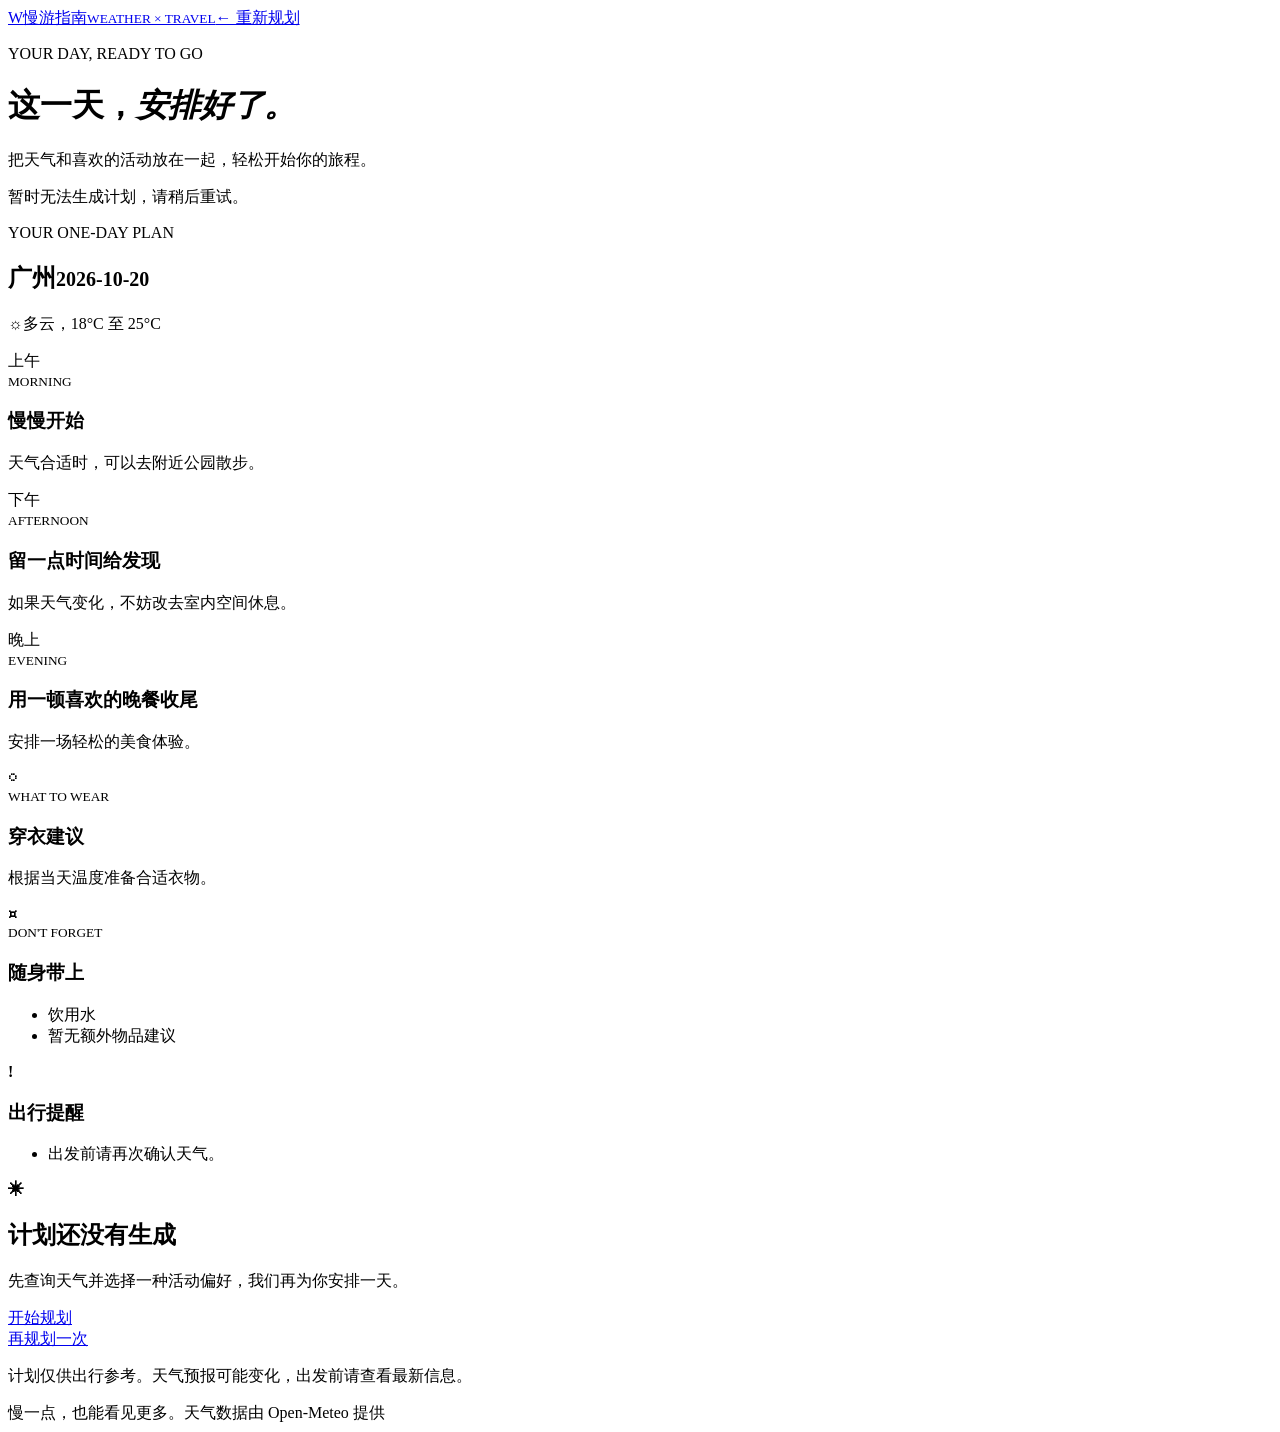
==== backend/src/main/resources/templates/plan.html @ c07992df "feat: add Thymeleaf frontend pages" ====
<!doctype html>
<html lang="zh-CN" xmlns:th="http://www.thymeleaf.org">
<head><meta charset="UTF-8"><meta name="viewport" content="width=device-width, initial-scale=1"><title>你的出行计划 · 慢游指南</title><link rel="stylesheet" th:href="@{/css/app.css}" href="/css/app.css"></head>
<body>
<header class="site-header"><a class="brand" th:href="@{/}" href="/"><span class="brand-mark">W</span><span>慢游指南<small>WEATHER × TRAVEL</small></span></a><a class="back-link" th:href="@{/}" href="/">← 重新规划</a></header>
<main class="page-main plan-main"><div class="page-intro"><p class="eyebrow">YOUR DAY, READY TO GO</p><h1>这一天，<em>安排好了。</em></h1><p>把天气和喜欢的活动放在一起，轻松开始你的旅程。</p></div>
  <div class="notice" role="alert" th:if="${errorMessage != null" th:text="${errorMessage">暂时无法生成计划，请稍后重试。</div>
  <article class="plan-card" th:if="${plan != null"><div class="plan-heading"><div><p class="eyebrow">YOUR ONE-DAY PLAN</p><h2><span th:text="${plan.city">广州</span><small th:text="${plan.date">2026-10-20</small></h2></div><p class="weather-badge"><b>☼</b><span th:text="${plan.weatherSummary">多云，18°C 至 25°C</span></p></div>
    <div class="timeline"><section><div class="time-label"><i></i>上午</div><div><small>MORNING</small><h3>慢慢开始</h3><p th:text="${plan.morningActivity">天气合适时，可以去附近公园散步。</p></div></section><section><div class="time-label"><i></i>下午</div><div><small>AFTERNOON</small><h3>留一点时间给发现</h3><p th:text="${plan.afternoonActivity">如果天气变化，不妨改去室内空间休息。</p></div></section><section><div class="time-label"><i></i>晚上</div><div><small>EVENING</small><h3>用一顿喜欢的晚餐收尾</h3><p th:text="${plan.eveningActivity">安排一场轻松的美食体验。</p></div></section></div>
    <div class="advice-grid"><section><b class="advice-icon">◌</b><div><small>WHAT TO WEAR</small><h3>穿衣建议</h3><p th:text="${plan.clothingAdvice">根据当天温度准备合适衣物。</p></div></section><section><b class="advice-icon warm">⌑</b><div><small>DON'T FORGET</small><h3>随身带上</h3><ul><li th:each="item : ${plan.itemsToPack" th:text="${item">饮用水</li><li th:if="${#lists.isEmpty(plan.itemsToPack)" class="muted">暂无额外物品建议</li></ul></div></section></div>
    <section class="warnings" th:if="${!#lists.isEmpty(plan.warnings)"><b>!</b><div><h3>出行提醒</h3><ul><li th:each="warning : ${plan.warnings" th:text="${warning">出发前请再次确认天气。</li></ul></div></section>
  </article>
  <section class="empty-card" th:if="${plan == null && errorMessage == null"><b>✳</b><h2>计划还没有生成</h2><p>先查询天气并选择一种活动偏好，我们再为你安排一天。</p><a class="button primary" th:href="@{/}" href="/">开始规划</a></section>
  <div class="page-actions"><a class="button secondary" th:href="@{/}" href="/">再规划一次</a></div><p class="disclaimer">计划仅供出行参考。天气预报可能变化，出发前请查看最新信息。</p>
</main><footer><span>慢一点，也能看见更多。</span><span>天气数据由 Open-Meteo 提供</span></footer>
</body></html>
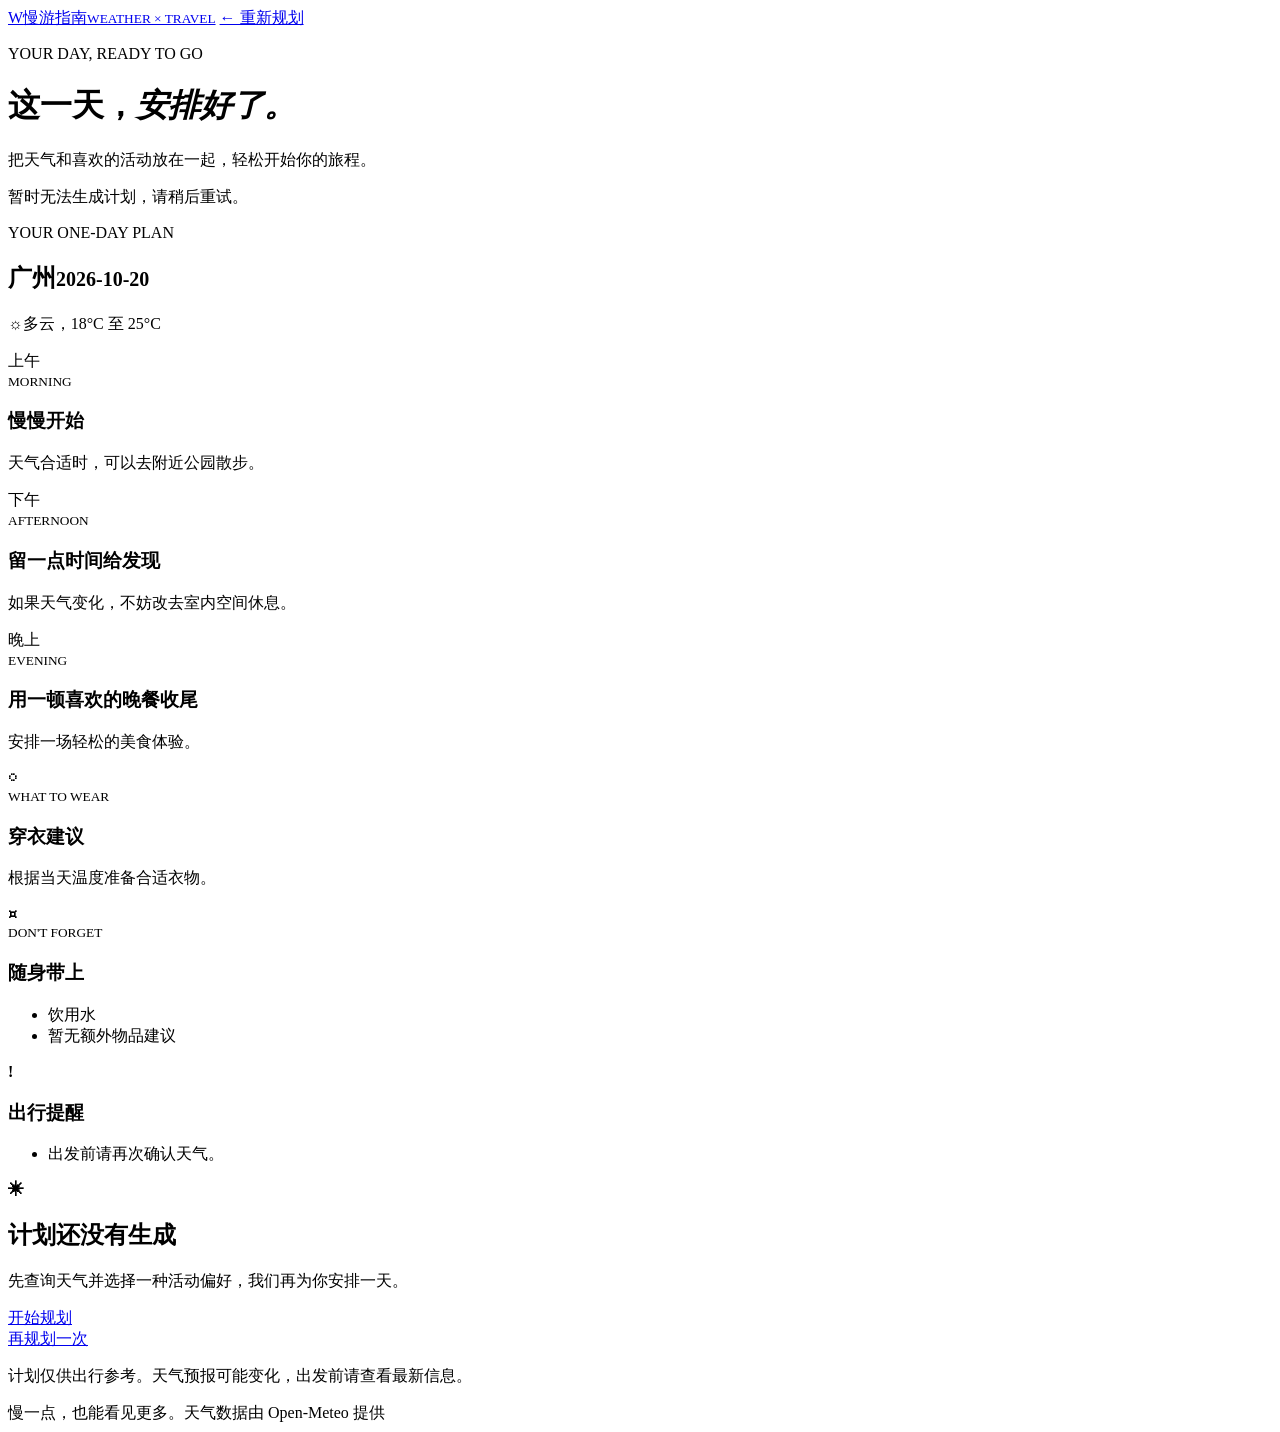
==== commit aee9f1d4: "feat: connect Thymeleaf trip planning flow" ====
--- a/backend/src/main/resources/templates/plan.html
+++ b/backend/src/main/resources/templates/plan.html
@@ -1,16 +1,54 @@
 <!doctype html>
 <html lang="zh-CN" xmlns:th="http://www.thymeleaf.org">
-<head><meta charset="UTF-8"><meta name="viewport" content="width=device-width, initial-scale=1"><title>你的出行计划 · 慢游指南</title><link rel="stylesheet" th:href="@{/css/app.css}" href="/css/app.css"></head>
+<head>
+  <meta charset="UTF-8">
+  <meta name="viewport" content="width=device-width, initial-scale=1">
+  <title>你的出行计划 · 慢游指南</title>
+  <link rel="stylesheet" th:href="@{/css/app.css}" href="/css/app.css">
+</head>
 <body>
-<header class="site-header"><a class="brand" th:href="@{/}" href="/"><span class="brand-mark">W</span><span>慢游指南<small>WEATHER × TRAVEL</small></span></a><a class="back-link" th:href="@{/}" href="/">← 重新规划</a></header>
-<main class="page-main plan-main"><div class="page-intro"><p class="eyebrow">YOUR DAY, READY TO GO</p><h1>这一天，<em>安排好了。</em></h1><p>把天气和喜欢的活动放在一起，轻松开始你的旅程。</p></div>
-  <div class="notice" role="alert" th:if="${errorMessage != null" th:text="${errorMessage">暂时无法生成计划，请稍后重试。</div>
-  <article class="plan-card" th:if="${plan != null"><div class="plan-heading"><div><p class="eyebrow">YOUR ONE-DAY PLAN</p><h2><span th:text="${plan.city">广州</span><small th:text="${plan.date">2026-10-20</small></h2></div><p class="weather-badge"><b>☼</b><span th:text="${plan.weatherSummary">多云，18°C 至 25°C</span></p></div>
-    <div class="timeline"><section><div class="time-label"><i></i>上午</div><div><small>MORNING</small><h3>慢慢开始</h3><p th:text="${plan.morningActivity">天气合适时，可以去附近公园散步。</p></div></section><section><div class="time-label"><i></i>下午</div><div><small>AFTERNOON</small><h3>留一点时间给发现</h3><p th:text="${plan.afternoonActivity">如果天气变化，不妨改去室内空间休息。</p></div></section><section><div class="time-label"><i></i>晚上</div><div><small>EVENING</small><h3>用一顿喜欢的晚餐收尾</h3><p th:text="${plan.eveningActivity">安排一场轻松的美食体验。</p></div></section></div>
-    <div class="advice-grid"><section><b class="advice-icon">◌</b><div><small>WHAT TO WEAR</small><h3>穿衣建议</h3><p th:text="${plan.clothingAdvice">根据当天温度准备合适衣物。</p></div></section><section><b class="advice-icon warm">⌑</b><div><small>DON'T FORGET</small><h3>随身带上</h3><ul><li th:each="item : ${plan.itemsToPack" th:text="${item">饮用水</li><li th:if="${#lists.isEmpty(plan.itemsToPack)" class="muted">暂无额外物品建议</li></ul></div></section></div>
-    <section class="warnings" th:if="${!#lists.isEmpty(plan.warnings)"><b>!</b><div><h3>出行提醒</h3><ul><li th:each="warning : ${plan.warnings" th:text="${warning">出发前请再次确认天气。</li></ul></div></section>
-  </article>
-  <section class="empty-card" th:if="${plan == null && errorMessage == null"><b>✳</b><h2>计划还没有生成</h2><p>先查询天气并选择一种活动偏好，我们再为你安排一天。</p><a class="button primary" th:href="@{/}" href="/">开始规划</a></section>
-  <div class="page-actions"><a class="button secondary" th:href="@{/}" href="/">再规划一次</a></div><p class="disclaimer">计划仅供出行参考。天气预报可能变化，出发前请查看最新信息。</p>
-</main><footer><span>慢一点，也能看见更多。</span><span>天气数据由 Open-Meteo 提供</span></footer>
-</body></html>
+  <header class="site-header">
+    <a class="brand" th:href="@{/}" href="/"><span class="brand-mark" aria-hidden="true">W</span><span>慢游指南<small>WEATHER × TRAVEL</small></span></a>
+    <a class="back-link" th:href="@{/}" href="/">← 重新规划</a>
+  </header>
+  <main class="page-main plan-main">
+    <div class="page-intro">
+      <p class="eyebrow">YOUR DAY, READY TO GO</p>
+      <h1>这一天，<em>安排好了。</em></h1>
+      <p>把天气和喜欢的活动放在一起，轻松开始你的旅程。</p>
+    </div>
+
+    <div class="notice" role="alert" aria-live="polite" th:if="${errorMessage != null}" th:text="${errorMessage}">
+      暂时无法生成计划，请稍后重试。
+    </div>
+
+    <article class="plan-card" th:if="${plan != null}">
+      <div class="plan-heading">
+        <div><p class="eyebrow">YOUR ONE-DAY PLAN</p><h2><span th:text="${plan.city}">广州</span><small th:text="${plan.date}">2026-10-20</small></h2></div>
+        <p class="weather-badge"><b aria-hidden="true">☼</b><span th:text="${plan.weatherSummary}">多云，18°C 至 25°C</span></p>
+      </div>
+      <div class="timeline">
+        <section><div class="time-label"><i aria-hidden="true"></i>上午</div><div><small>MORNING</small><h3>慢慢开始</h3><p th:text="${plan.morningActivity}">天气合适时，可以去附近公园散步。</p></div></section>
+        <section><div class="time-label"><i aria-hidden="true"></i>下午</div><div><small>AFTERNOON</small><h3>留一点时间给发现</h3><p th:text="${plan.afternoonActivity}">如果天气变化，不妨改去室内空间休息。</p></div></section>
+        <section><div class="time-label"><i aria-hidden="true"></i>晚上</div><div><small>EVENING</small><h3>用一顿喜欢的晚餐收尾</h3><p th:text="${plan.eveningActivity}">安排一场轻松的美食体验。</p></div></section>
+      </div>
+      <div class="advice-grid">
+        <section><b class="advice-icon" aria-hidden="true">◌</b><div><small>WHAT TO WEAR</small><h3>穿衣建议</h3><p th:text="${plan.clothingAdvice}">根据当天温度准备合适衣物。</p></div></section>
+        <section><b class="advice-icon warm" aria-hidden="true">⌑</b><div><small>DON'T FORGET</small><h3>随身带上</h3><ul><li th:each="item : ${plan.itemsToPack}" th:text="${item}">饮用水</li><li class="muted" th:if="${#lists.isEmpty(plan.itemsToPack)}">暂无额外物品建议</li></ul></div></section>
+      </div>
+      <section class="warnings" th:if="${!#lists.isEmpty(plan.warnings)}">
+        <b aria-hidden="true">!</b><div><h3>出行提醒</h3><ul><li th:each="warning : ${plan.warnings}" th:text="${warning}">出发前请再次确认天气。</li></ul></div>
+      </section>
+    </article>
+
+    <section class="empty-card" th:if="${plan == null and errorMessage == null}">
+      <b aria-hidden="true">✳</b><h2>计划还没有生成</h2>
+      <p>先查询天气并选择一种活动偏好，我们再为你安排一天。</p>
+      <a class="button primary" th:href="@{/}" href="/">开始规划</a>
+    </section>
+    <div class="page-actions"><a class="button secondary" th:href="@{/}" href="/">再规划一次</a></div>
+    <p class="disclaimer">计划仅供出行参考。天气预报可能变化，出发前请查看最新信息。</p>
+  </main>
+  <footer><span>慢一点，也能看见更多。</span><span>天气数据由 Open-Meteo 提供</span></footer>
+</body>
+</html>
